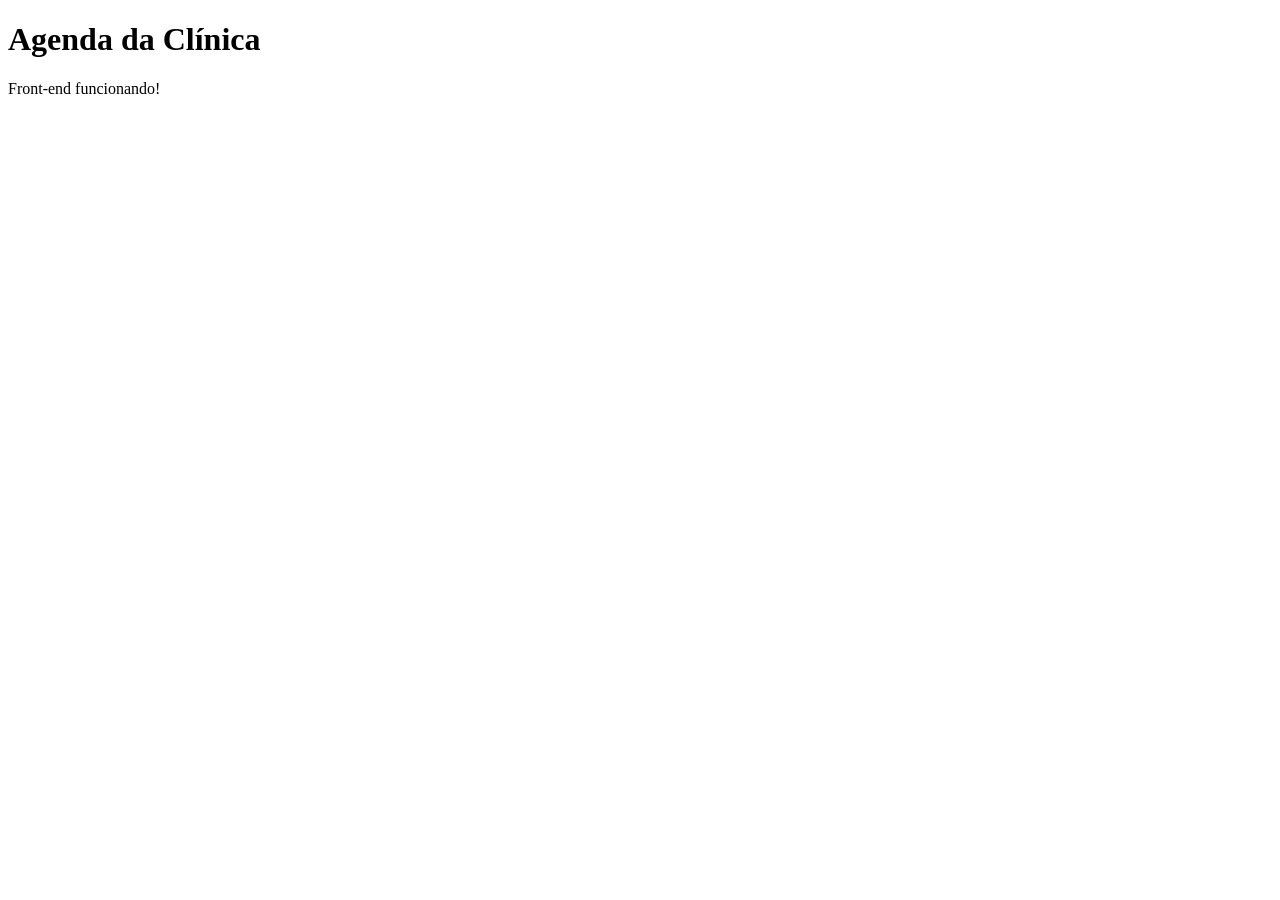
==== static/index.html @ 976de140 "Aplica try e finally no banco e adiciona pasta static com front end teste inicial" ====
<!DOCTYPE html>
<html lang="en">
<head>
    <meta charset="UTF-8">
    <meta name="viewport" content="width=device-width, initial-scale=1.0">
    <title>Clínica Odontológica</title>
</head>

<body>
    <h1>Agenda da Clínica</h1>
    <p>Front-end funcionando!</p>
</body>
</html>
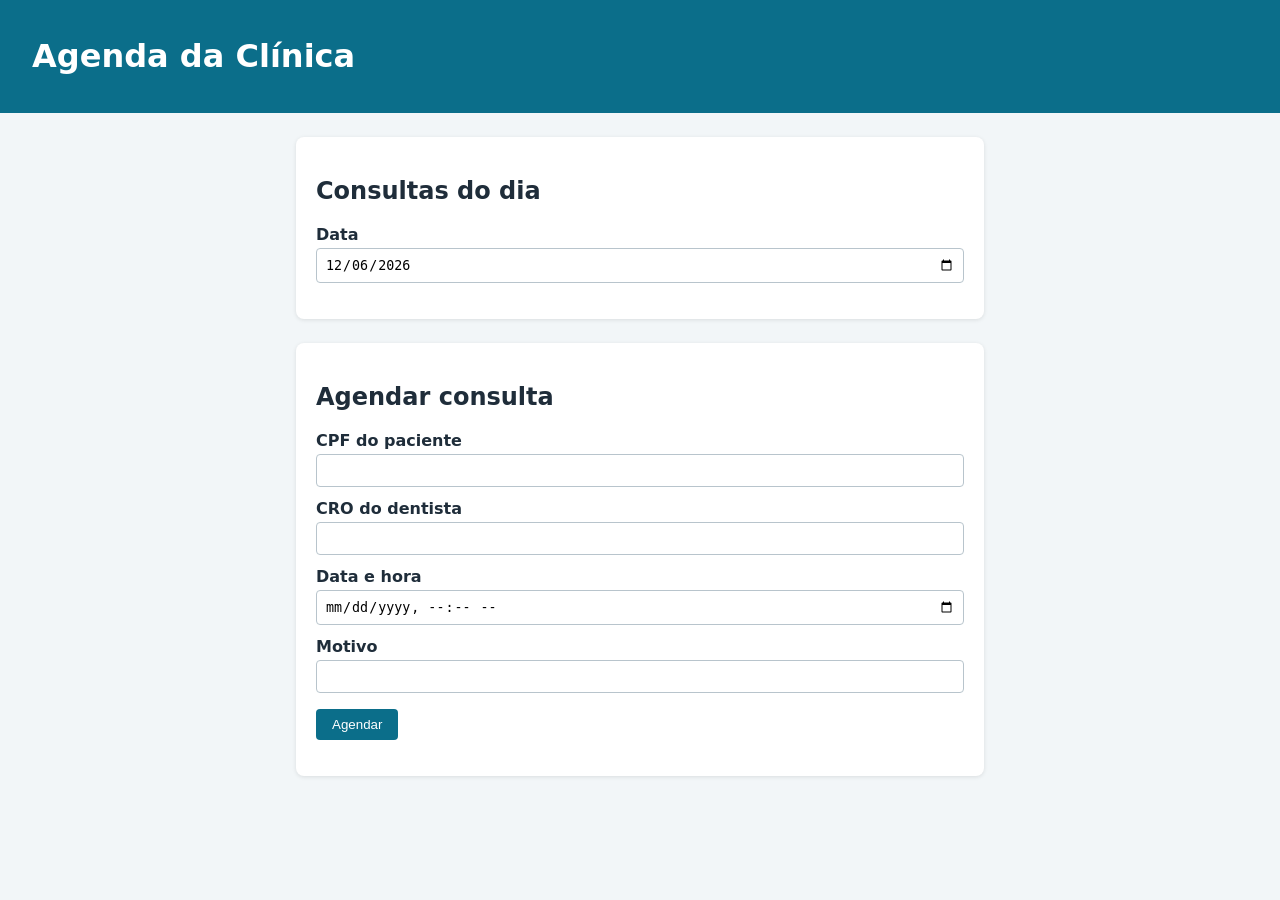
==== commit 97dc3044: "Adiciona front end basico com  agenda do dia, agendar e cancelar consulta" ====
--- a/static/index.html
+++ b/static/index.html
@@ -4,10 +4,43 @@
     <meta charset="UTF-8">
     <meta name="viewport" content="width=device-width, initial-scale=1.0">
     <title>Clínica Odontológica</title>
+    <link rel="stylesheet" href="style.css">
 </head>
 
 <body>
+  <header>
     <h1>Agenda da Clínica</h1>
-    <p>Front-end funcionando!</p>
+  </header>
+
+  <main>
+    <section class="card">
+      <h2>Consultas do dia</h2>
+      <label for="filtro-data">Data</label>
+      <input type="date" id="filtro-data">
+      <ul id="lista-consultas"></ul>
+    </section>
+
+    <section class="card">
+      <h2>Agendar consulta</h2>
+      <form id="form-agendar">
+        <label for="paciente-cpf">CPF do paciente</label>
+        <input type="text" id="paciente-cpf" required>
+
+        <label for="dentista-cro">CRO do dentista</label>
+        <input type="text" id="dentista-cro" required>
+
+        <label for="data-hora">Data e hora</label>
+        <input type="datetime-local" id="data-hora" required>
+
+        <label for="motivo">Motivo</label>
+        <input type="text" id="motivo" required>
+
+        <button type="submit">Agendar</button>
+      </form>
+      <p id="mensagem" role="status"></p>
+    </section>
+  </main>
+
+  <script src="app.js"></script>
 </body>
 </html>
--- a/static/style.css
+++ b/static/style.css
@@ -0,0 +1,69 @@
+* { box-sizing: border-box; }
+
+body {
+  font-family: system-ui, sans-serif;
+  margin: 0;
+  background: #f2f6f8;
+  color: #1f2d3a;
+}
+
+header {
+  background: #0b6e8a;
+  color: white;
+  padding: 1rem 2rem;
+}
+
+main {
+  max-width: 720px;
+  margin: 1.5rem auto;
+  padding: 0 1rem;
+  display: grid;
+  gap: 1.5rem;
+}
+
+.card {
+  background: white;
+  padding: 1.25rem;
+  border-radius: 8px;
+  box-shadow: 0 1px 4px rgba(0, 0, 0, 0.1);
+}
+
+label { display: block; margin-top: 0.75rem; font-weight: 600; }
+
+input {
+  width: 100%;
+  padding: 0.5rem;
+  margin-top: 0.25rem;
+  border: 1px solid #b8c4cc;
+  border-radius: 4px;
+}
+
+button {
+  margin-top: 1rem;
+  padding: 0.5rem 1rem;
+  border: none;
+  border-radius: 4px;
+  background: #0b6e8a;
+  color: white;
+  cursor: pointer;
+}
+button:hover { background: #095a72; }
+
+ul { list-style: none; padding: 0; }
+
+li {
+  display: flex;
+  justify-content: space-between;
+  align-items: center;
+  gap: 1rem;
+  padding: 0.75rem 0;
+  border-bottom: 1px solid #e3e9ed;
+}
+
+li.cancelada { opacity: 0.5; text-decoration: line-through; }
+
+.btn-cancelar { margin: 0; background: #c0392b; }
+.btn-cancelar:hover { background: #a02f23; }
+
+#mensagem.erro { color: #c0392b; }
+#mensagem.sucesso { color: #1e8449; }
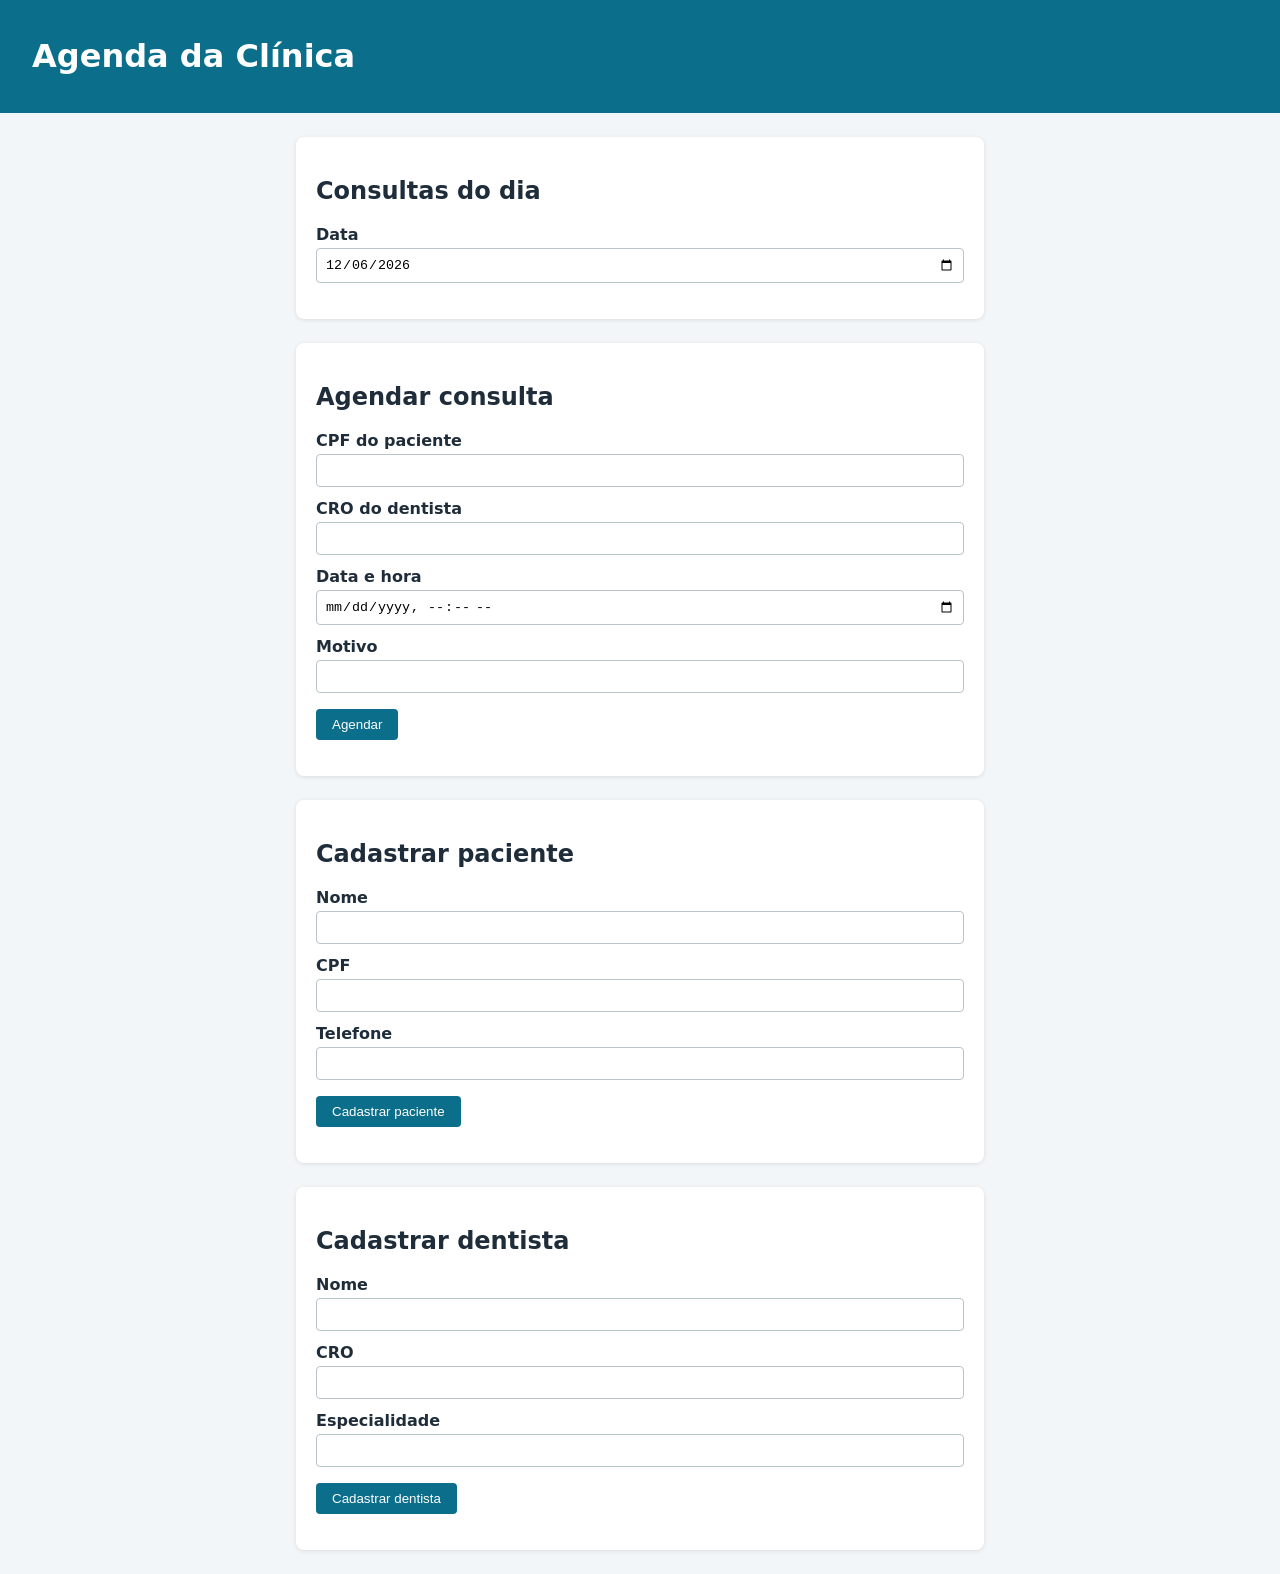
==== commit 410ae492: "Adiciona formularios de cadastro de paciente e dentista no front-end Co-Authored-By: Claude Sonnet 5" ====
--- a/static/index.html
+++ b/static/index.html
@@ -39,6 +39,40 @@
       </form>
       <p id="mensagem" role="status"></p>
     </section>
+
+        <section class="card">
+      <h2>Cadastrar paciente</h2>
+      <form id="form-paciente">
+        <label for="pac-nome">Nome</label>
+        <input type="text" id="pac-nome" required>
+
+        <label for="pac-cpf">CPF</label>
+        <input type="text" id="pac-cpf" required>
+
+        <label for="pac-telefone">Telefone</label>
+        <input type="text" id="pac-telefone" required>
+
+        <button type="submit">Cadastrar paciente</button>
+      </form>
+      <p id="msg-paciente" role="status"></p>
+    </section>
+
+    <section class="card">
+      <h2>Cadastrar dentista</h2>
+      <form id="form-dentista">
+        <label for="den-nome">Nome</label>
+        <input type="text" id="den-nome" required>
+
+        <label for="den-cro">CRO</label>
+        <input type="text" id="den-cro" required>
+
+        <label for="den-especialidade">Especialidade</label>
+        <input type="text" id="den-especialidade" required>
+
+        <button type="submit">Cadastrar dentista</button>
+      </form>
+      <p id="msg-dentista" role="status"></p>
+    </section>
   </main>
 
   <script src="app.js"></script>
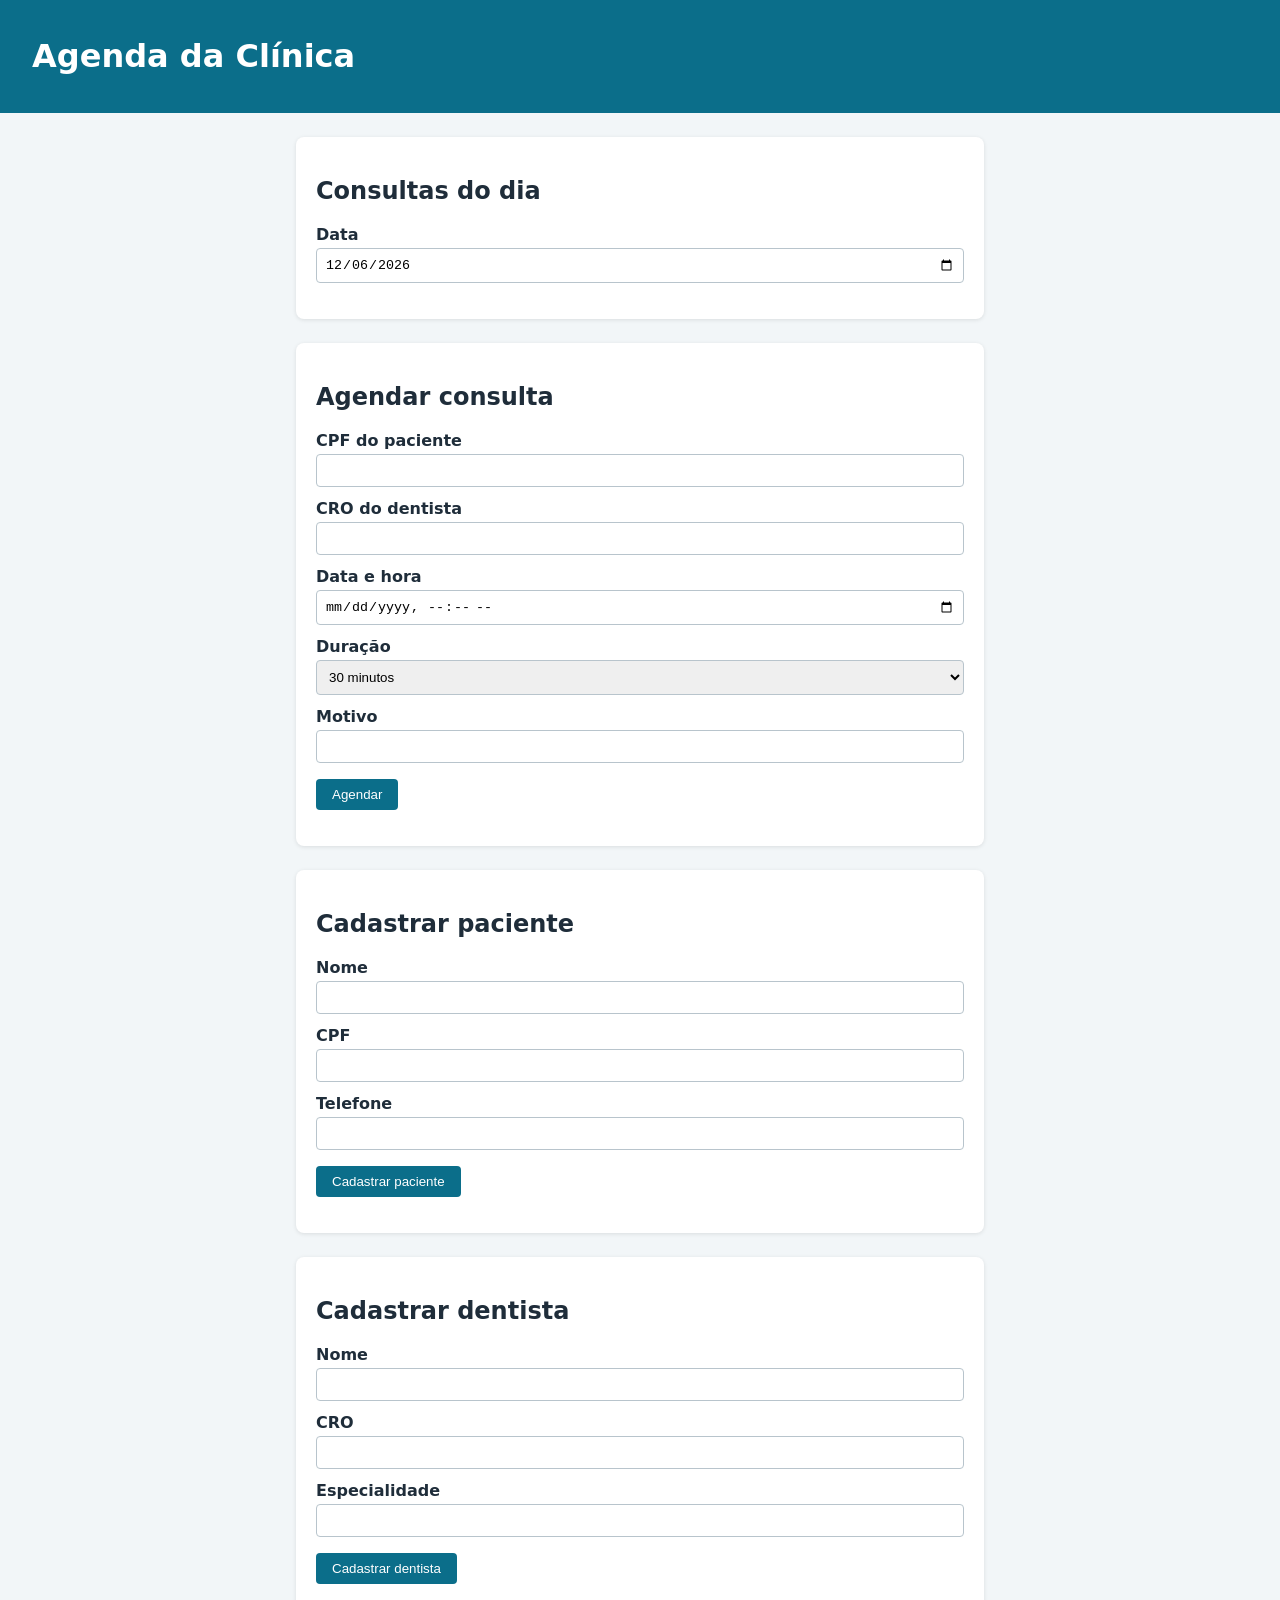
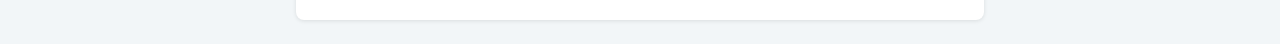
==== commit 7463f629: "Item 1: duracao da consulta e conflito de horario por intervalo Adiciona duracao_minutos (migracao s" ====
--- a/static/index.html
+++ b/static/index.html
@@ -31,6 +31,16 @@
 
         <label for="data-hora">Data e hora</label>
         <input type="datetime-local" id="data-hora" required>
+
+        <label for="duracao">Duração</label>
+        <select id="duracao">
+          <option value="15">15 minutos</option>
+          <option value="30" selected>30 minutos</option>
+          <option value="45">45 minutos</option>
+          <option value="60">1 hora</option>
+          <option value="90">1h30</option>
+          <option value="120">2 horas</option>
+        </select>
 
         <label for="motivo">Motivo</label>
         <input type="text" id="motivo" required>
--- a/static/style.css
+++ b/static/style.css
@@ -30,7 +30,7 @@
 
 label { display: block; margin-top: 0.75rem; font-weight: 600; }
 
-input {
+input, select {
   width: 100%;
   padding: 0.5rem;
   margin-top: 0.25rem;
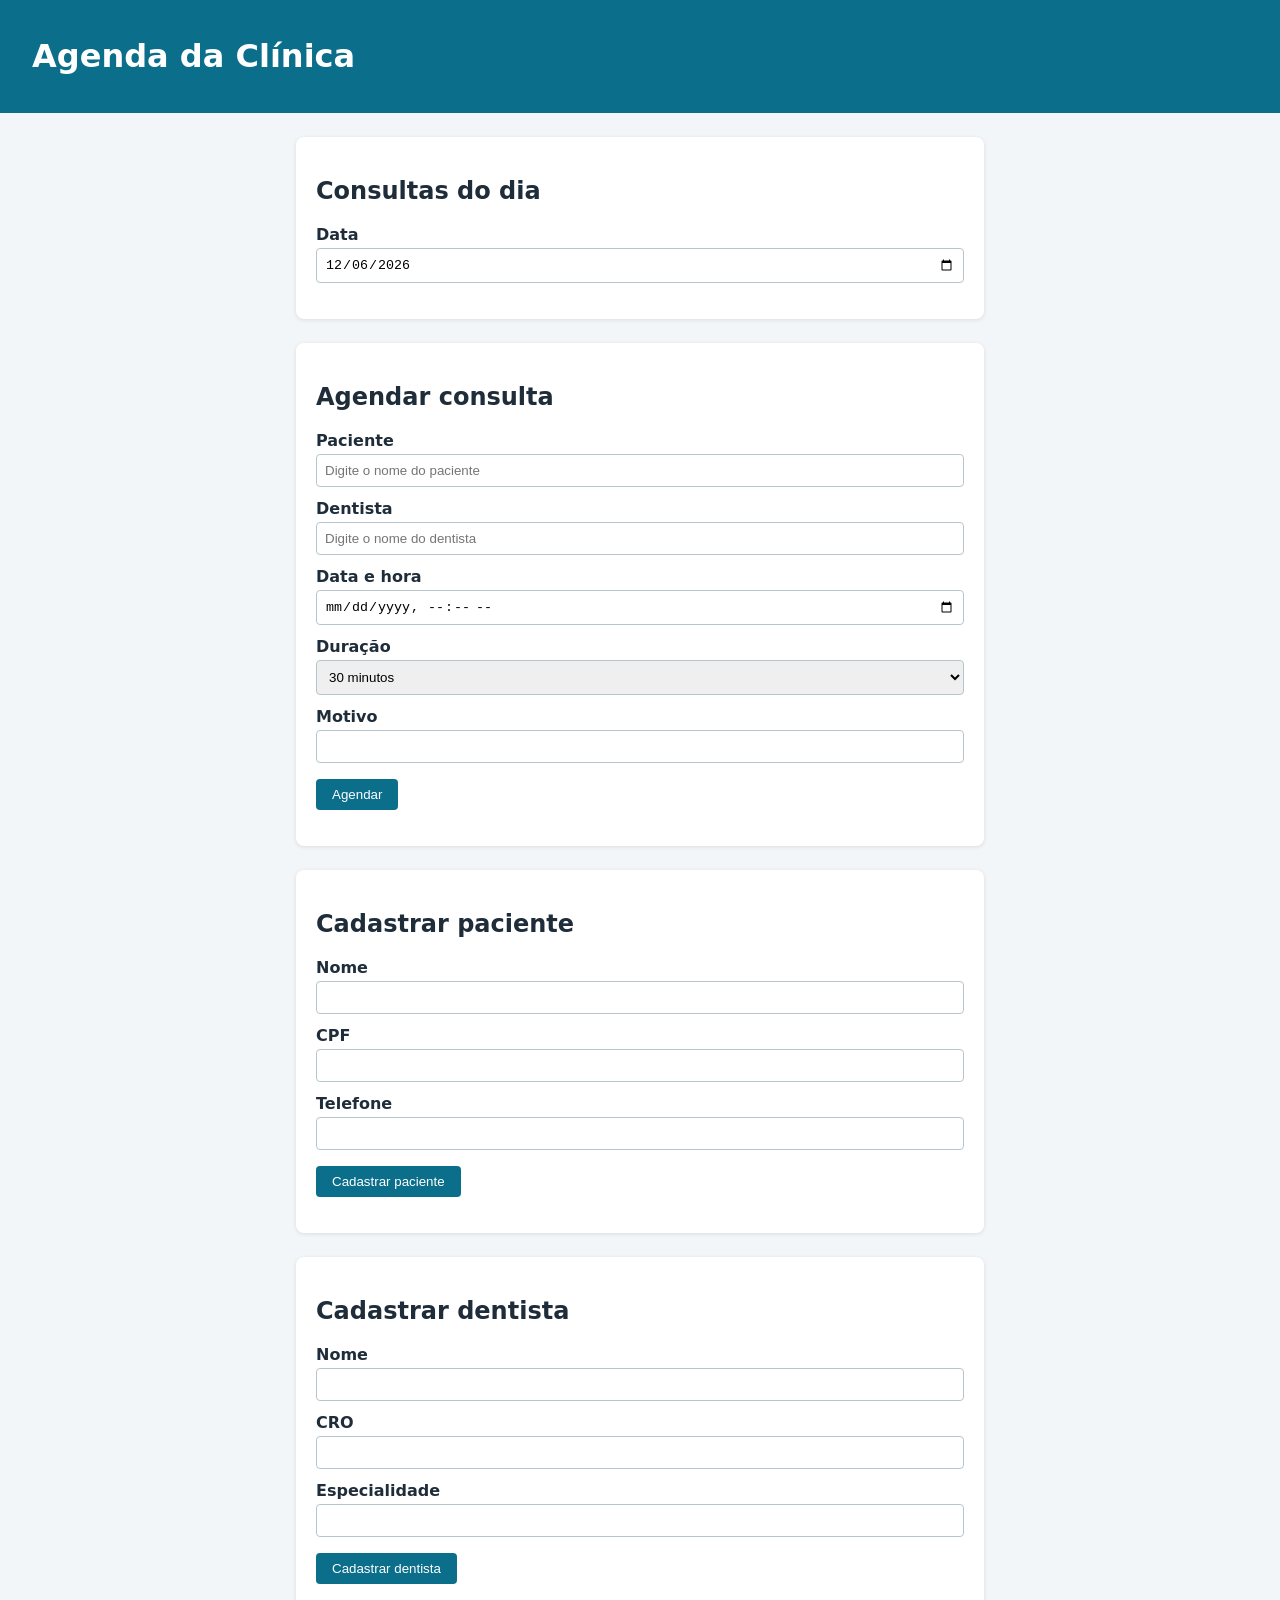
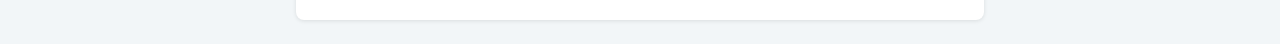
==== commit 6027c3d7: "Item 2: busca por nome sem acento e selecao pesquisavel no agendamento Adiciona GET /pacientes e GET" ====
--- a/static/index.html
+++ b/static/index.html
@@ -23,11 +23,23 @@
     <section class="card">
       <h2>Agendar consulta</h2>
       <form id="form-agendar">
-        <label for="paciente-cpf">CPF do paciente</label>
-        <input type="text" id="paciente-cpf" required>
+        <label for="busca-paciente">Paciente</label>
+        <div class="seletor">
+          <input type="text" id="busca-paciente" autocomplete="off" required
+                 placeholder="Digite o nome do paciente"
+                 role="combobox" aria-autocomplete="list" aria-expanded="false"
+                 aria-controls="opcoes-paciente">
+          <ul id="opcoes-paciente" class="opcoes" role="listbox" hidden></ul>
+        </div>
 
-        <label for="dentista-cro">CRO do dentista</label>
-        <input type="text" id="dentista-cro" required>
+        <label for="busca-dentista">Dentista</label>
+        <div class="seletor">
+          <input type="text" id="busca-dentista" autocomplete="off" required
+                 placeholder="Digite o nome do dentista"
+                 role="combobox" aria-autocomplete="list" aria-expanded="false"
+                 aria-controls="opcoes-dentista">
+          <ul id="opcoes-dentista" class="opcoes" role="listbox" hidden></ul>
+        </div>
 
         <label for="data-hora">Data e hora</label>
         <input type="datetime-local" id="data-hora" required>
--- a/static/style.css
+++ b/static/style.css
@@ -66,4 +66,31 @@
 .btn-cancelar:hover { background: #a02f23; }
 
 #mensagem.erro { color: #c0392b; }
-#mensagem.sucesso { color: #1e8449; }+#mensagem.sucesso { color: #1e8449; }
+
+/* ---------- Seleção pesquisável (paciente / dentista) ---------- */
+.seletor { position: relative; }
+
+.opcoes {
+  position: absolute;
+  left: 0;
+  right: 0;
+  z-index: 10;
+  margin: 2px 0 0;
+  max-height: 240px;
+  overflow-y: auto;
+  background: white;
+  border: 1px solid #b8c4cc;
+  border-radius: 4px;
+  box-shadow: 0 4px 12px rgba(0, 0, 0, 0.12);
+}
+
+.opcoes li {
+  display: block;
+  padding: 0.5rem 0.75rem;
+  border-bottom: none;
+  cursor: pointer;
+}
+.opcoes li.ativo, .opcoes li:hover { background: #e6f0f5; }
+.opcoes li.vazio { color: #6b7a86; cursor: default; background: none; }
+
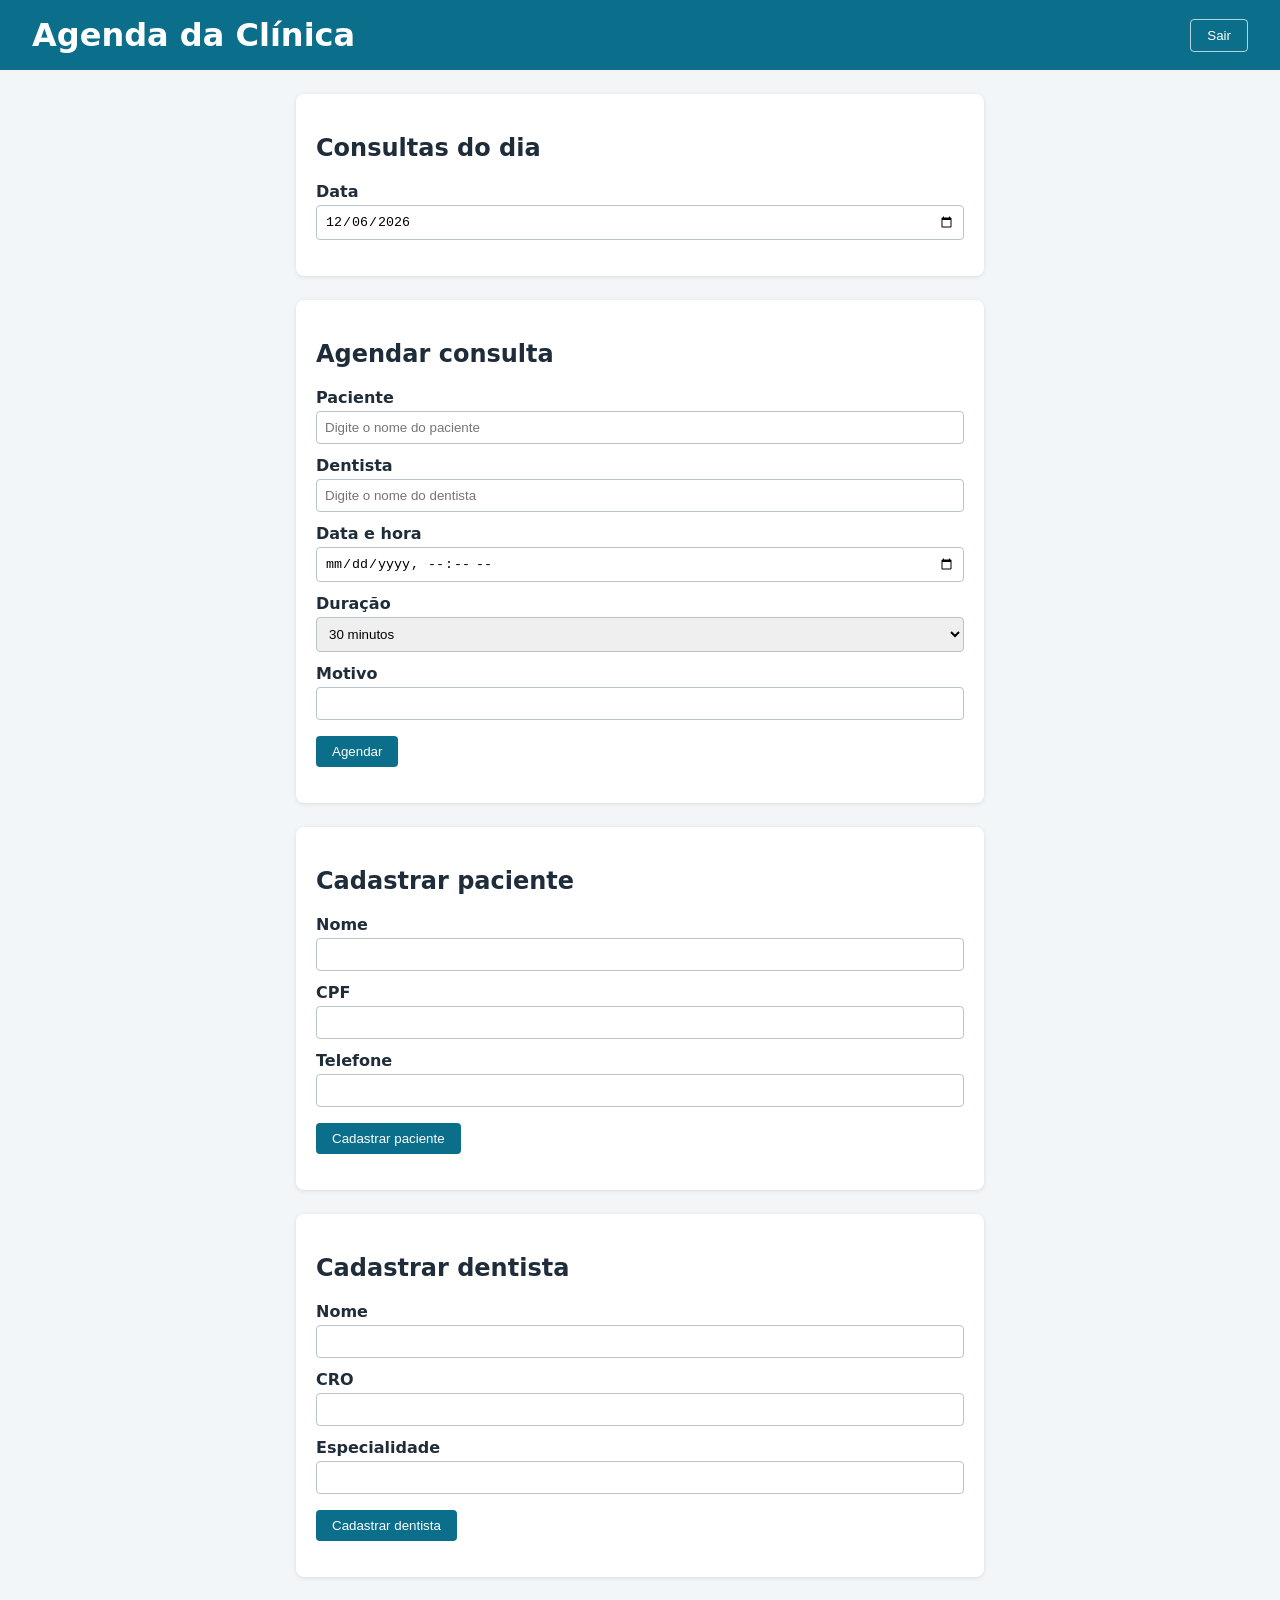
==== commit 1bb4439c: "Item 3: login com sessao por cookie assinado Tabela usuarios com senha em hash scrypt + sal, script " ====
--- a/static/index.html
+++ b/static/index.html
@@ -1,5 +1,5 @@
 <!DOCTYPE html>
-<html lang="en">
+<html lang="pt-BR">
 <head>
     <meta charset="UTF-8">
     <meta name="viewport" content="width=device-width, initial-scale=1.0">
@@ -10,6 +10,10 @@
 <body>
   <header>
     <h1>Agenda da Clínica</h1>
+    <div class="sessao">
+      <span id="usuario-logado"></span>
+      <button type="button" id="btn-sair">Sair</button>
+    </div>
   </header>
 
   <main>
--- a/static/style.css
+++ b/static/style.css
@@ -11,7 +11,23 @@
   background: #0b6e8a;
   color: white;
   padding: 1rem 2rem;
+  display: flex;
+  flex-wrap: wrap;
+  justify-content: space-between;
+  align-items: center;
+  gap: 0.5rem 1rem;
 }
+header h1 { margin: 0; }
+
+.sessao { display: flex; align-items: center; gap: 0.75rem; }
+.sessao button {
+  margin: 0;
+  background: transparent;
+  border: 1px solid rgba(255, 255, 255, 0.7);
+}
+.sessao button:hover { background: rgba(255, 255, 255, 0.15); }
+
+.cartao-login { max-width: 380px; width: 100%; justify-self: center; }
 
 main {
   max-width: 720px;
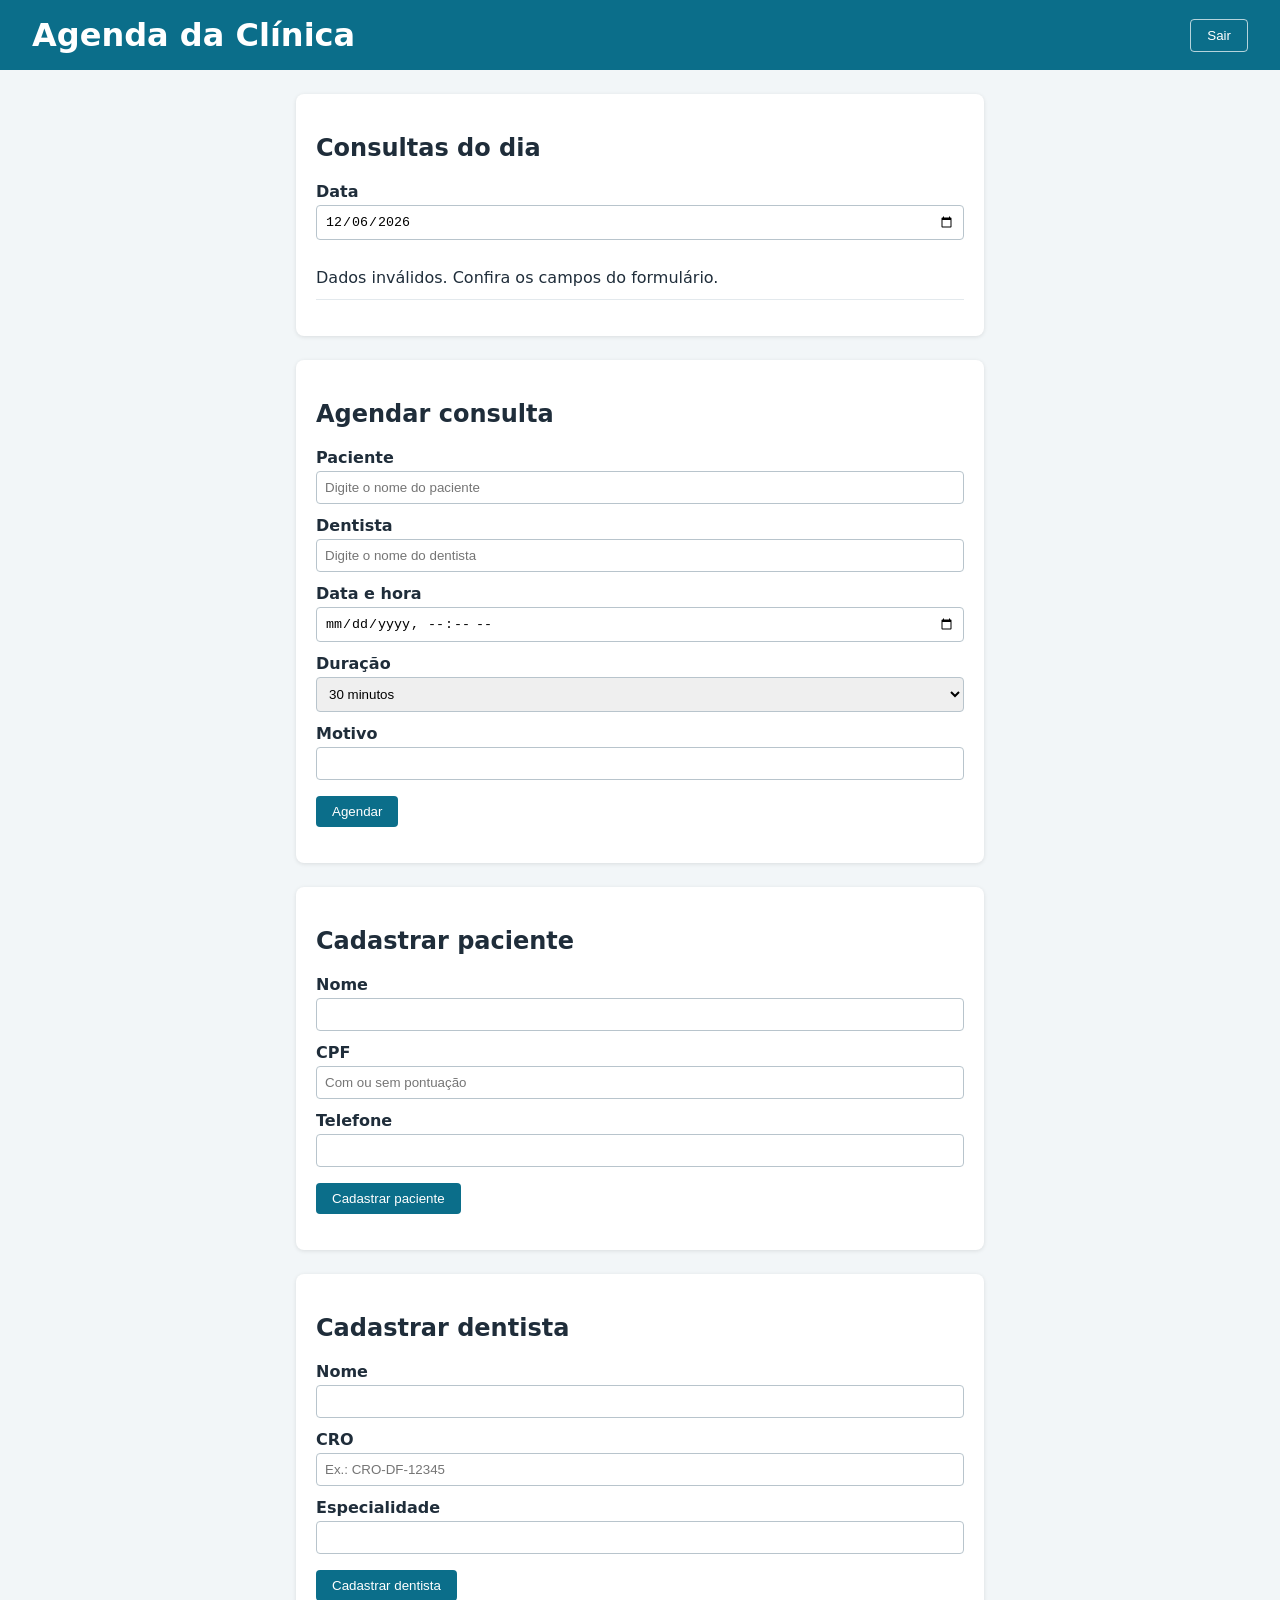
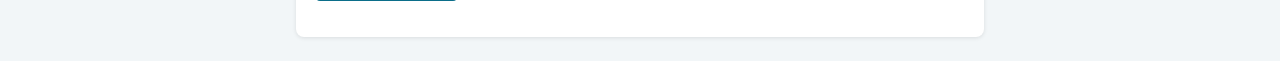
==== commit eebb92d7: "Revisao: corrige camadas, padroniza CPF/CRO e robustez do front Estrutura: - main.py passa a usar so" ====
--- a/static/index.html
+++ b/static/index.html
@@ -21,7 +21,7 @@
       <h2>Consultas do dia</h2>
       <label for="filtro-data">Data</label>
       <input type="date" id="filtro-data">
-      <ul id="lista-consultas"></ul>
+      <ul id="lista-consultas" class="lista-consultas"></ul>
     </section>
 
     <section class="card">
@@ -63,24 +63,24 @@
 
         <button type="submit">Agendar</button>
       </form>
-      <p id="mensagem" role="status"></p>
+      <p id="mensagem" role="status" aria-live="polite"></p>
     </section>
 
-        <section class="card">
+    <section class="card">
       <h2>Cadastrar paciente</h2>
       <form id="form-paciente">
         <label for="pac-nome">Nome</label>
         <input type="text" id="pac-nome" required>
 
         <label for="pac-cpf">CPF</label>
-        <input type="text" id="pac-cpf" required>
+        <input type="text" id="pac-cpf" required inputmode="numeric" placeholder="Com ou sem pontuação">
 
         <label for="pac-telefone">Telefone</label>
-        <input type="text" id="pac-telefone" required>
+        <input type="tel" id="pac-telefone" required>
 
         <button type="submit">Cadastrar paciente</button>
       </form>
-      <p id="msg-paciente" role="status"></p>
+      <p id="msg-paciente" role="status" aria-live="polite"></p>
     </section>
 
     <section class="card">
@@ -90,14 +90,14 @@
         <input type="text" id="den-nome" required>
 
         <label for="den-cro">CRO</label>
-        <input type="text" id="den-cro" required>
+        <input type="text" id="den-cro" required placeholder="Ex.: CRO-DF-12345">
 
         <label for="den-especialidade">Especialidade</label>
         <input type="text" id="den-especialidade" required>
 
         <button type="submit">Cadastrar dentista</button>
       </form>
-      <p id="msg-dentista" role="status"></p>
+      <p id="msg-dentista" role="status" aria-live="polite"></p>
     </section>
   </main>
 
--- a/static/style.css
+++ b/static/style.css
@@ -67,7 +67,7 @@
 
 ul { list-style: none; padding: 0; }
 
-li {
+.lista-consultas li {
   display: flex;
   justify-content: space-between;
   align-items: center;
@@ -76,13 +76,16 @@
   border-bottom: 1px solid #e3e9ed;
 }
 
-li.cancelada { opacity: 0.5; text-decoration: line-through; }
+.lista-consultas li.cancelada { opacity: 0.5; text-decoration: line-through; }
 
 .btn-cancelar { margin: 0; background: #c0392b; }
 .btn-cancelar:hover { background: #a02f23; }
 
-#mensagem.erro { color: #c0392b; }
-#mensagem.sucesso { color: #1e8449; }
+/* mensagens de todos os formulários (agendar, cadastros e login) */
+.erro { color: #c0392b; }
+.sucesso { color: #1e8449; }
+
+button:disabled { opacity: 0.6; cursor: wait; }
 
 /* ---------- Seleção pesquisável (paciente / dentista) ---------- */
 .seletor { position: relative; }
@@ -102,9 +105,7 @@
 }
 
 .opcoes li {
-  display: block;
   padding: 0.5rem 0.75rem;
-  border-bottom: none;
   cursor: pointer;
 }
 .opcoes li.ativo, .opcoes li:hover { background: #e6f0f5; }
